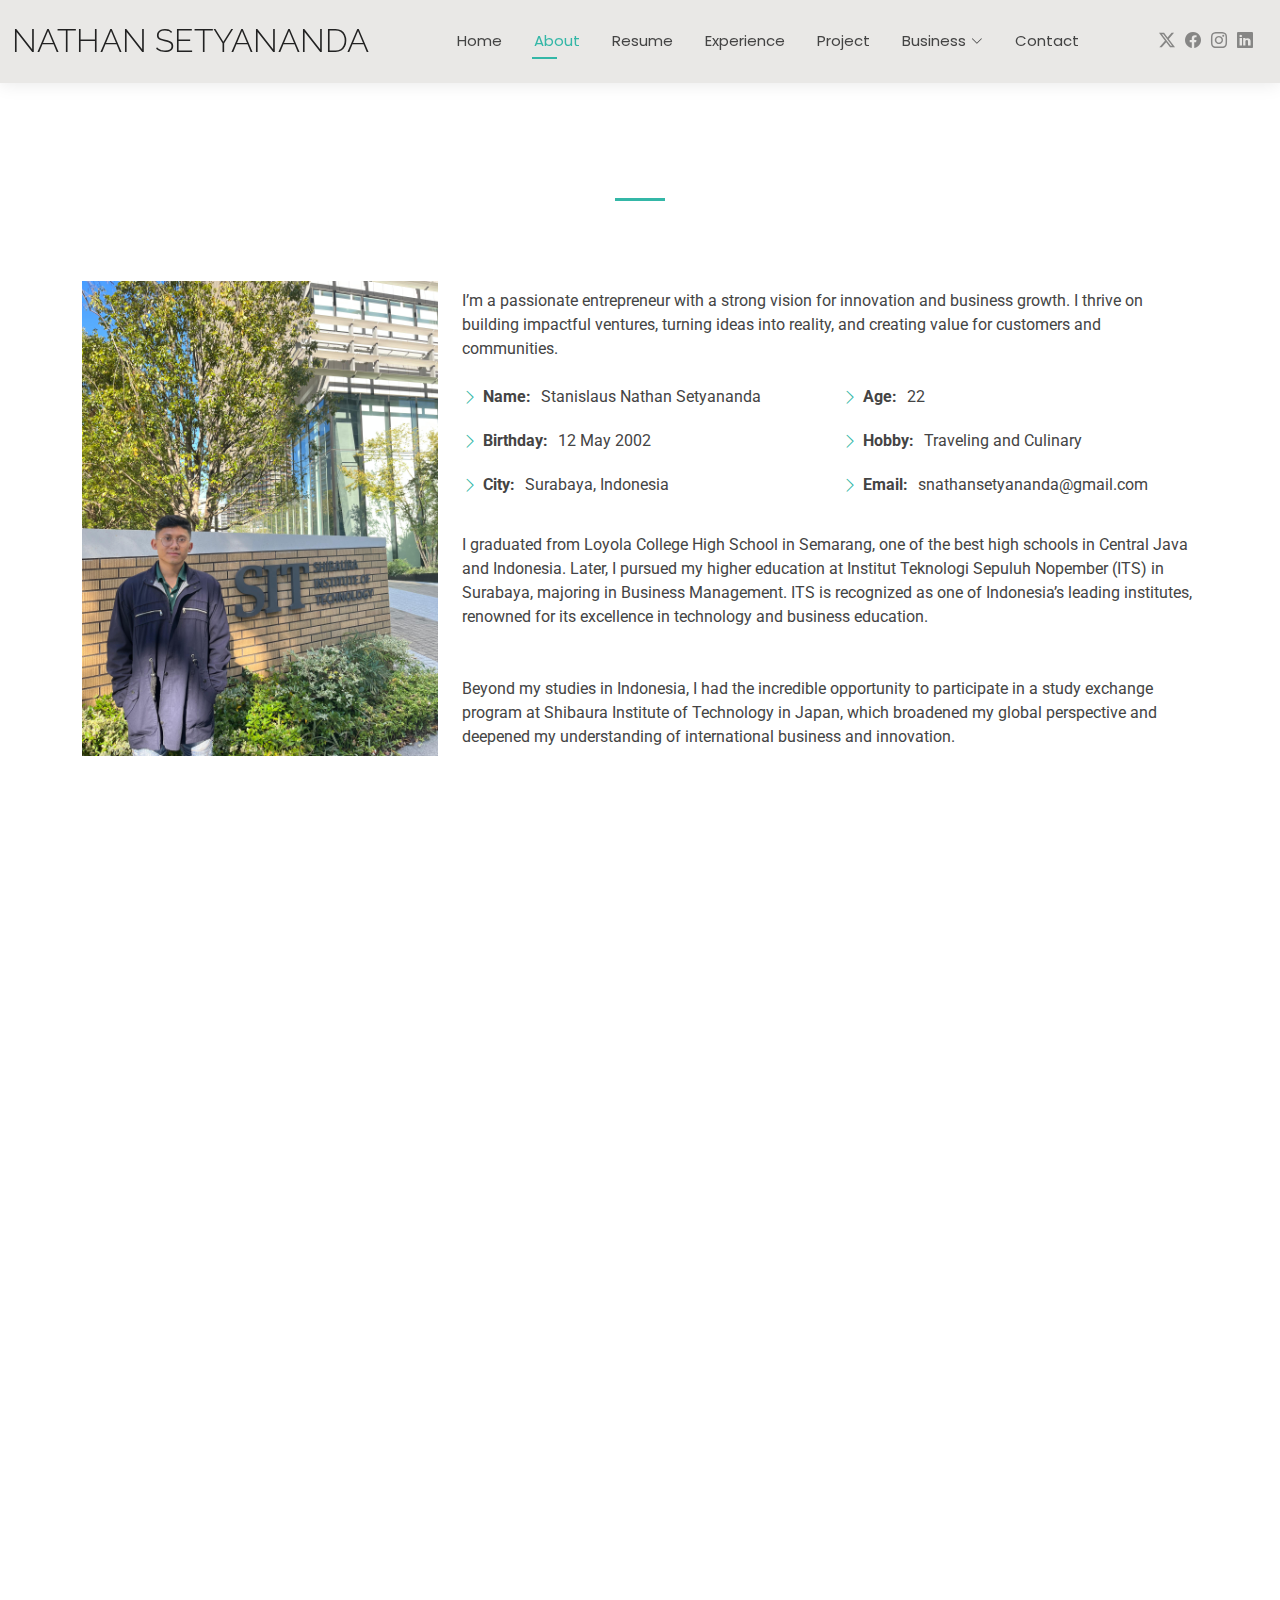
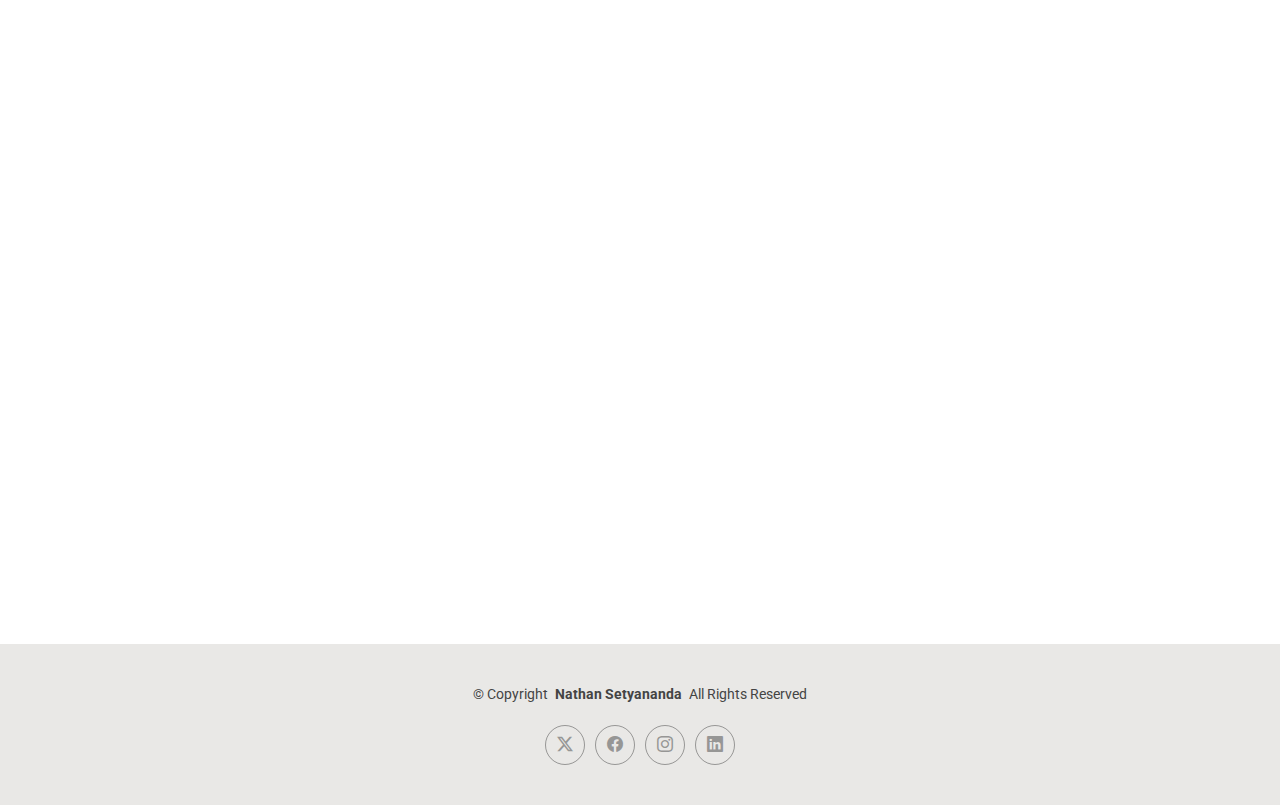
==== about.html @ 3e38e05e "File Jadi" ====
<!DOCTYPE html>
<html lang="en">

<head>
  <meta charset="utf-8">
  <meta content="width=device-width, initial-scale=1.0" name="viewport">
  <title>About Nathan Setyananda</title>
  <meta name="description" content="">
  <meta name="keywords" content="">

  <!-- Favicons -->
  <link href="assets/img/Logo Nathan.png" rel="icon">
  <link href="assets/img/Logo Nathan.png" rel="Logo Nathan">

  <!-- Fonts -->
  <link href="https://fonts.googleapis.com" rel="preconnect">
  <link href="https://fonts.gstatic.com" rel="preconnect" crossorigin>
  <link href="https://fonts.googleapis.com/css2?family=Roboto:ital,wght@0,100;0,300;0,400;0,500;0,700;0,900;1,100;1,300;1,400;1,500;1,700;1,900&family=Poppins:ital,wght@0,100;0,200;0,300;0,400;0,500;0,600;0,700;0,800;0,900;1,100;1,200;1,300;1,400;1,500;1,600;1,700;1,800;1,900&family=Raleway:ital,wght@0,100;0,200;0,300;0,400;0,500;0,600;0,700;0,800;0,900;1,100;1,200;1,300;1,400;1,500;1,600;1,700;1,800;1,900&display=swap" rel="stylesheet">

  <!-- Vendor CSS Files -->
  <link href="assets/vendor/bootstrap/css/bootstrap.min.css" rel="stylesheet">
  <link href="assets/vendor/bootstrap-icons/bootstrap-icons.css" rel="stylesheet">
  <link href="assets/vendor/aos/aos.css" rel="stylesheet">
  <link href="assets/vendor/swiper/swiper-bundle.min.css" rel="stylesheet">
  <link href="assets/vendor/glightbox/css/glightbox.min.css" rel="stylesheet">

  <!-- Main CSS File -->
  <link href="assets/css/main.css" rel="stylesheet">

  <!-- =======================================================
  * Template Name: Kelly
  * Template URL: https://bootstrapmade.com/kelly-free-bootstrap-cv-resume-html-template/
  * Updated: Aug 07 2024 with Bootstrap v5.3.3
  * Author: BootstrapMade.com
  * License: https://bootstrapmade.com/license/
  ======================================================== -->
</head>

<body class="about-page">

  <header id="header" class="header d-flex align-items-center light-background sticky-top">
    <div class="container-fluid position-relative d-flex align-items-center justify-content-between">

      <a href="index.html" class="logo d-flex align-items-center me-auto me-xl-0">
        <!-- Uncomment the line below if you also wish to use an image logo -->
        <!-- <img src="assets/img/logo.png" alt=""> -->
        <h1 class="sitename">Nathan Setyananda</h1>
      </a>

      <nav id="navmenu" class="navmenu">
        <ul>
          <li><a href="index.html">Home</a></li>
          <li><a href="about.html" class="active">About</a></li>
          <li><a href="resume.html">Resume</a></li>
          <li><a href="experience.html">Experience</a></li>
          <li><a href="project.html">Project</a></li>
          <li class="dropdown"><a href="#"><span>Business</span> <i class="bi bi-chevron-down toggle-dropdown"></i></a>
            <ul>
              <li class="dropdown"><a href="#"><span>SNS Fragrance</span> <i class="bi bi-chevron-down toggle-dropdown"></i></a>
                <ul>
                  <li><a href="https://www.instagram.com/snsfragrance.id?igsh=aHIxMmJhYmhkZzl1">Instagram</a></li>
                  <li><a href="http://shopee.co.id/snsfragrance">Shopee</a></li>
                  <li><a href="https://www.tiktok.com/@sns.fragrance?_t=ZS-8tdq0FM94yt&_r=1">TikTok</a></li>
                  <li><a href="#">Website</a></li>
                </ul>
              </li>
              <li class="dropdown"><a href="#"><span>Calmara</span> <i class="bi bi-chevron-down toggle-dropdown"></i></a>
                <ul>
                  <li><a href="#">Shopee</a></li>
                </ul>
              </li>
            </ul>
          </li>
          <li><a href="contact.html">Contact</a></li>
        </ul>
        <i class="mobile-nav-toggle d-xl-none bi bi-list"></i>
      </nav>

      <div class="header-social-links">
        <a href="#" class="twitter"><i class="bi bi-twitter-x"></i></a>
        <a href="#" class="facebook"><i class="bi bi-facebook"></i></a>
        <a href="https://www.instagram.com/nathansetyananda?igsh=eW9tZTkyempscGt3&utm_source=qr" class="instagram"><i class="bi bi-instagram"></i></a>
        <a href="#" class="linkedin"><i class="bi bi-linkedin"></i></a>
      </div>

    </div>
  </header>

  <main class="main">

    <!-- About Section -->
    <section id="about" class="about section">

      <!-- Section Title -->
      <div class="container section-title" data-aos="fade-up">
        <h2>About</h2>
        
      </div><!-- End Section Title -->

      <div class="container" data-aos="fade-up" data-aos-delay="100">

        <div class="row gy-5 justify-content-center">
          <div class="col-lg-4">
            <img src="assets/img/Foto-Nathan2.jpg" class="img-fluid" alt="">
          </div>
          <div class="col-lg-8 content">
            <p class="py-2">
              I’m a passionate entrepreneur with a strong vision for innovation and business growth. I thrive on building impactful ventures, turning ideas into reality, and creating value for customers and communities.
            </p>
            <div class="row">
              <div class="col-lg-6">
                <ul>
                  <li><i class="bi bi-chevron-right"></i> <strong>Name:</strong> <span>Stanislaus Nathan Setyananda</span></li>
                  <li><i class="bi bi-chevron-right"></i> <strong>Birthday:</strong> <span>12 May 2002</span></li>
                  <li><i class="bi bi-chevron-right"></i> <strong>City:</strong> <span>Surabaya, Indonesia</span></li>
                </ul>
              </div>
              <div class="col-lg-6">
                <ul>
                  <li><i class="bi bi-chevron-right"></i> <strong>Age:</strong> <span>22</span></li>
                  <li><i class="bi bi-chevron-right"></i> <strong>Hobby:</strong> <span>Traveling and Culinary</span></li>
                  <li><i class="bi bi-chevron-right"></i> <strong>Email:</strong> <span>snathansetyananda@gmail.com</span></li>
                </ul>
              </div>
            </div>
            <p class="py-3">
              I graduated from Loyola College High School in Semarang, one of the best high schools in Central Java and Indonesia. Later, I pursued my higher education at Institut Teknologi Sepuluh Nopember (ITS) in Surabaya, majoring in Business Management. ITS is recognized as one of Indonesia’s leading institutes, renowned for its excellence in technology and business education.
            </p>
            <p class="py-3">
              Beyond my studies in Indonesia, I had the incredible opportunity to participate in a study exchange program at Shibaura Institute of Technology in Japan, which broadened my global perspective and deepened my understanding of international business and innovation.
            </p>
          </div>
        </div>

      </div>

    </section><!-- /About Section -->

    <!-- Skills Section -->
    <section id="skills" class="skills section">

      <!-- Section Title -->
      <div class="container section-title" data-aos="fade-up">
        <h2>Skills</h2>
        
      </div><!-- End Section Title -->

      <div class="container" data-aos="fade-up" data-aos-delay="100">

        <div class="row skills-content skills-animation">

          <div class="col-lg-6">

            <div class="progress">
              <span class="skill"><span>HTML</span> <i class="val">100%</i></span>
              <div class="progress-bar-wrap">
                <div class="progress-bar" role="progressbar" aria-valuenow="100" aria-valuemin="0" aria-valuemax="100"></div>
              </div>
            </div><!-- End Skills Item -->

            <div class="progress">
              <span class="skill"><span>CSS</span> <i class="val">90%</i></span>
              <div class="progress-bar-wrap">
                <div class="progress-bar" role="progressbar" aria-valuenow="90" aria-valuemin="0" aria-valuemax="100"></div>
              </div>
            </div><!-- End Skills Item -->

            <div class="progress">
              <span class="skill"><span>JavaScript</span> <i class="val">75%</i></span>
              <div class="progress-bar-wrap">
                <div class="progress-bar" role="progressbar" aria-valuenow="75" aria-valuemin="0" aria-valuemax="100"></div>
              </div>
            </div><!-- End Skills Item -->

          </div>

          <div class="col-lg-6">

            <div class="progress">
              <span class="skill"><span>PHP</span> <i class="val">80%</i></span>
              <div class="progress-bar-wrap">
                <div class="progress-bar" role="progressbar" aria-valuenow="80" aria-valuemin="0" aria-valuemax="100"></div>
              </div>
            </div><!-- End Skills Item -->

            <div class="progress">
              <span class="skill"><span>WordPress/CMS</span> <i class="val">90%</i></span>
              <div class="progress-bar-wrap">
                <div class="progress-bar" role="progressbar" aria-valuenow="90" aria-valuemin="0" aria-valuemax="100"></div>
              </div>
            </div><!-- End Skills Item -->

            <div class="progress">
              <span class="skill"><span>Photoshop</span> <i class="val">55%</i></span>
              <div class="progress-bar-wrap">
                <div class="progress-bar" role="progressbar" aria-valuenow="55" aria-valuemin="0" aria-valuemax="100"></div>
              </div>
            </div><!-- End Skills Item -->

          </div>

        </div>

      </div>

    </section><!-- /Skills Section -->

    <!-- Stats Section -->
    <section id="stats" class="stats section">

      <!-- Section Title -->
      <div class="container section-title" data-aos="fade-up">
        <h2>Facts</h2>
        
      </div><!-- End Section Title -->

      <div class="container" data-aos="fade-up" data-aos-delay="100">

        <div class="row gy-4">

          <div class="col-lg-3 col-md-6">
            <div class="stats-item text-center w-100 h-100">
              <span data-purecounter-start="0" data-purecounter-end="232" data-purecounter-duration="1" class="purecounter"></span>
              <p>Clients</p>
            </div>
          </div><!-- End Stats Item -->

          <div class="col-lg-3 col-md-6">
            <div class="stats-item text-center w-100 h-100">
              <span data-purecounter-start="0" data-purecounter-end="521" data-purecounter-duration="1" class="purecounter"></span>
              <p>Projects</p>
            </div>
          </div><!-- End Stats Item -->

          <div class="col-lg-3 col-md-6">
            <div class="stats-item text-center w-100 h-100">
              <span data-purecounter-start="0" data-purecounter-end="1453" data-purecounter-duration="1" class="purecounter"></span>
              <p>Hours Of Support</p>
            </div>
          </div><!-- End Stats Item -->

          <div class="col-lg-3 col-md-6">
            <div class="stats-item text-center w-100 h-100">
              <span data-purecounter-start="0" data-purecounter-end="32" data-purecounter-duration="1" class="purecounter"></span>
              <p>Workers</p>
            </div>
          </div><!-- End Stats Item -->

        </div>

      </div>

    </section><!-- /Stats Section -->

    <!-- Testimonials Section -->
    <section id="testimonials" class="testimonials section">

      <!-- Section Title -->
      <div class="container section-title" data-aos="fade-up">
        <h2>Testimonials</h2>
        
      </div><!-- End Section Title -->

      <div class="container" data-aos="fade-up" data-aos-delay="100">

        <div class="swiper init-swiper">
          <script type="application/json" class="swiper-config">
            {
              "loop": true,
              "speed": 600,
              "autoplay": {
                "delay": 5000
              },
              "slidesPerView": "auto",
              "pagination": {
                "el": ".swiper-pagination",
                "type": "bullets",
                "clickable": true
              }
            }
          </script>
          <div class="swiper-wrapper">

            <div class="swiper-slide">
              <div class="testimonial-item">
                <img src="assets/img/testimonials/testimonials-1.jpg" class="testimonial-img" alt="">
                <h3>Saul Goodman</h3>
                <h4>Ceo &amp; Founder</h4>
                <div class="stars">
                  <i class="bi bi-star-fill"></i><i class="bi bi-star-fill"></i><i class="bi bi-star-fill"></i><i class="bi bi-star-fill"></i><i class="bi bi-star-fill"></i>
                </div>
                <p>
                  <i class="bi bi-quote quote-icon-left"></i>
                  <span>Proin iaculis purus consequat sem cure digni ssim donec porttitora entum suscipit rhoncus. Accusantium quam, ultricies eget id, aliquam eget nibh et. Maecen aliquam, risus at semper.</span>
                  <i class="bi bi-quote quote-icon-right"></i>
                </p>
              </div>
            </div><!-- End testimonial item -->

            <div class="swiper-slide">
              <div class="testimonial-item">
                <img src="assets/img/testimonials/testimonials-2.jpg" class="testimonial-img" alt="">
                <h3>Sara Wilsson</h3>
                <h4>Designer</h4>
                <div class="stars">
                  <i class="bi bi-star-fill"></i><i class="bi bi-star-fill"></i><i class="bi bi-star-fill"></i><i class="bi bi-star-fill"></i><i class="bi bi-star-fill"></i>
                </div>
                <p>
                  <i class="bi bi-quote quote-icon-left"></i>
                  <span>Export tempor illum tamen malis malis eram quae irure esse labore quem cillum quid cillum eram malis quorum velit fore eram velit sunt aliqua noster fugiat irure amet legam anim culpa.</span>
                  <i class="bi bi-quote quote-icon-right"></i>
                </p>
              </div>
            </div><!-- End testimonial item -->

            <div class="swiper-slide">
              <div class="testimonial-item">
                <img src="assets/img/testimonials/testimonials-3.jpg" class="testimonial-img" alt="">
                <h3>Jena Karlis</h3>
                <h4>Store Owner</h4>
                <div class="stars">
                  <i class="bi bi-star-fill"></i><i class="bi bi-star-fill"></i><i class="bi bi-star-fill"></i><i class="bi bi-star-fill"></i><i class="bi bi-star-fill"></i>
                </div>
                <p>
                  <i class="bi bi-quote quote-icon-left"></i>
                  <span>Enim nisi quem export duis labore cillum quae magna enim sint quorum nulla quem veniam duis minim tempor labore quem eram duis noster aute amet eram fore quis sint minim.</span>
                  <i class="bi bi-quote quote-icon-right"></i>
                </p>
              </div>
            </div><!-- End testimonial item -->

            <div class="swiper-slide">
              <div class="testimonial-item">
                <img src="assets/img/testimonials/testimonials-4.jpg" class="testimonial-img" alt="">
                <h3>Matt Brandon</h3>
                <h4>Freelancer</h4>
                <div class="stars">
                  <i class="bi bi-star-fill"></i><i class="bi bi-star-fill"></i><i class="bi bi-star-fill"></i><i class="bi bi-star-fill"></i><i class="bi bi-star-fill"></i>
                </div>
                <p>
                  <i class="bi bi-quote quote-icon-left"></i>
                  <span>Fugiat enim eram quae cillum dolore dolor amet nulla culpa multos export minim fugiat minim velit minim dolor enim duis veniam ipsum anim magna sunt elit fore quem dolore labore illum veniam.</span>
                  <i class="bi bi-quote quote-icon-right"></i>
                </p>
              </div>
            </div><!-- End testimonial item -->

            <div class="swiper-slide">
              <div class="testimonial-item">
                <img src="assets/img/testimonials/testimonials-5.jpg" class="testimonial-img" alt="">
                <h3>John Larson</h3>
                <h4>Entrepreneur</h4>
                <div class="stars">
                  <i class="bi bi-star-fill"></i><i class="bi bi-star-fill"></i><i class="bi bi-star-fill"></i><i class="bi bi-star-fill"></i><i class="bi bi-star-fill"></i>
                </div>
                <p>
                  <i class="bi bi-quote quote-icon-left"></i>
                  <span>Quis quorum aliqua sint quem legam fore sunt eram irure aliqua veniam tempor noster veniam enim culpa labore duis sunt culpa nulla illum cillum fugiat legam esse veniam culpa fore nisi cillum quid.</span>
                  <i class="bi bi-quote quote-icon-right"></i>
                </p>
              </div>
            </div><!-- End testimonial item -->

          </div>
          <div class="swiper-pagination"></div>
        </div>

      </div>

    </section><!-- /Testimonials Section -->

  </main>

  <footer id="footer" class="footer light-background">

    <div class="container">
      <div class="copyright text-center ">
        <p>© <span>Copyright</span> <strong class="px-1 sitename">Nathan Setyananda</strong> <span>All Rights Reserved<br></span></p>
      </div>
      <div class="social-links d-flex justify-content-center">
        <a href=""><i class="bi bi-twitter-x"></i></a>
        <a href=""><i class="bi bi-facebook"></i></a>
        <a href=""><i class="bi bi-instagram"></i></a>
        <a href=""><i class="bi bi-linkedin"></i></a>
      </div>
    </div>

  </footer>

  <!-- Scroll Top -->
  <a href="#" id="scroll-top" class="scroll-top d-flex align-items-center justify-content-center"><i class="bi bi-arrow-up-short"></i></a>

  <!-- Preloader -->
  <div id="preloader"></div>

  <!-- Vendor JS Files -->
  <script src="assets/vendor/bootstrap/js/bootstrap.bundle.min.js"></script>
  <script src="assets/vendor/php-email-form/validate.js"></script>
  <script src="assets/vendor/aos/aos.js"></script>
  <script src="assets/vendor/waypoints/noframework.waypoints.js"></script>
  <script src="assets/vendor/purecounter/purecounter_vanilla.js"></script>
  <script src="assets/vendor/swiper/swiper-bundle.min.js"></script>
  <script src="assets/vendor/glightbox/js/glightbox.min.js"></script>
  <script src="assets/vendor/imagesloaded/imagesloaded.pkgd.min.js"></script>
  <script src="assets/vendor/isotope-layout/isotope.pkgd.min.js"></script>

  <!-- Main JS File -->
  <script src="assets/js/main.js"></script>

</body>

</html>
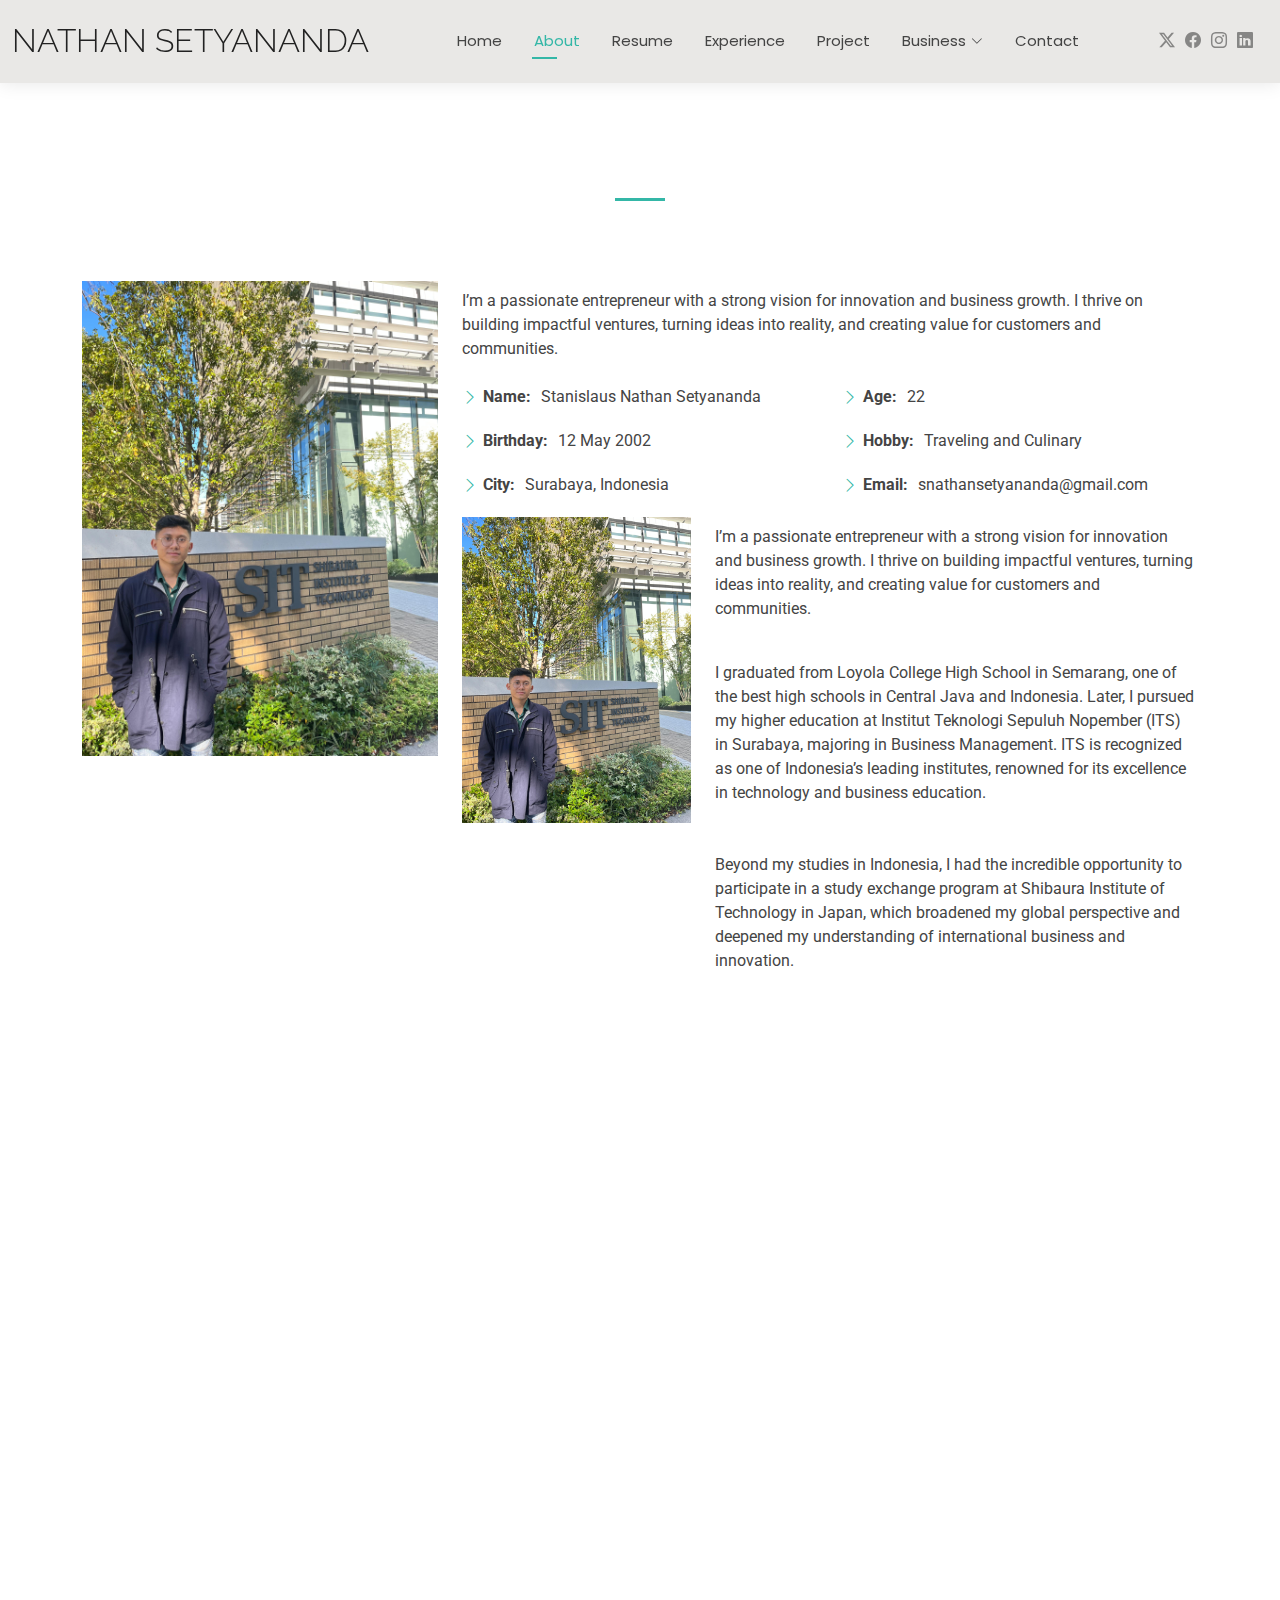
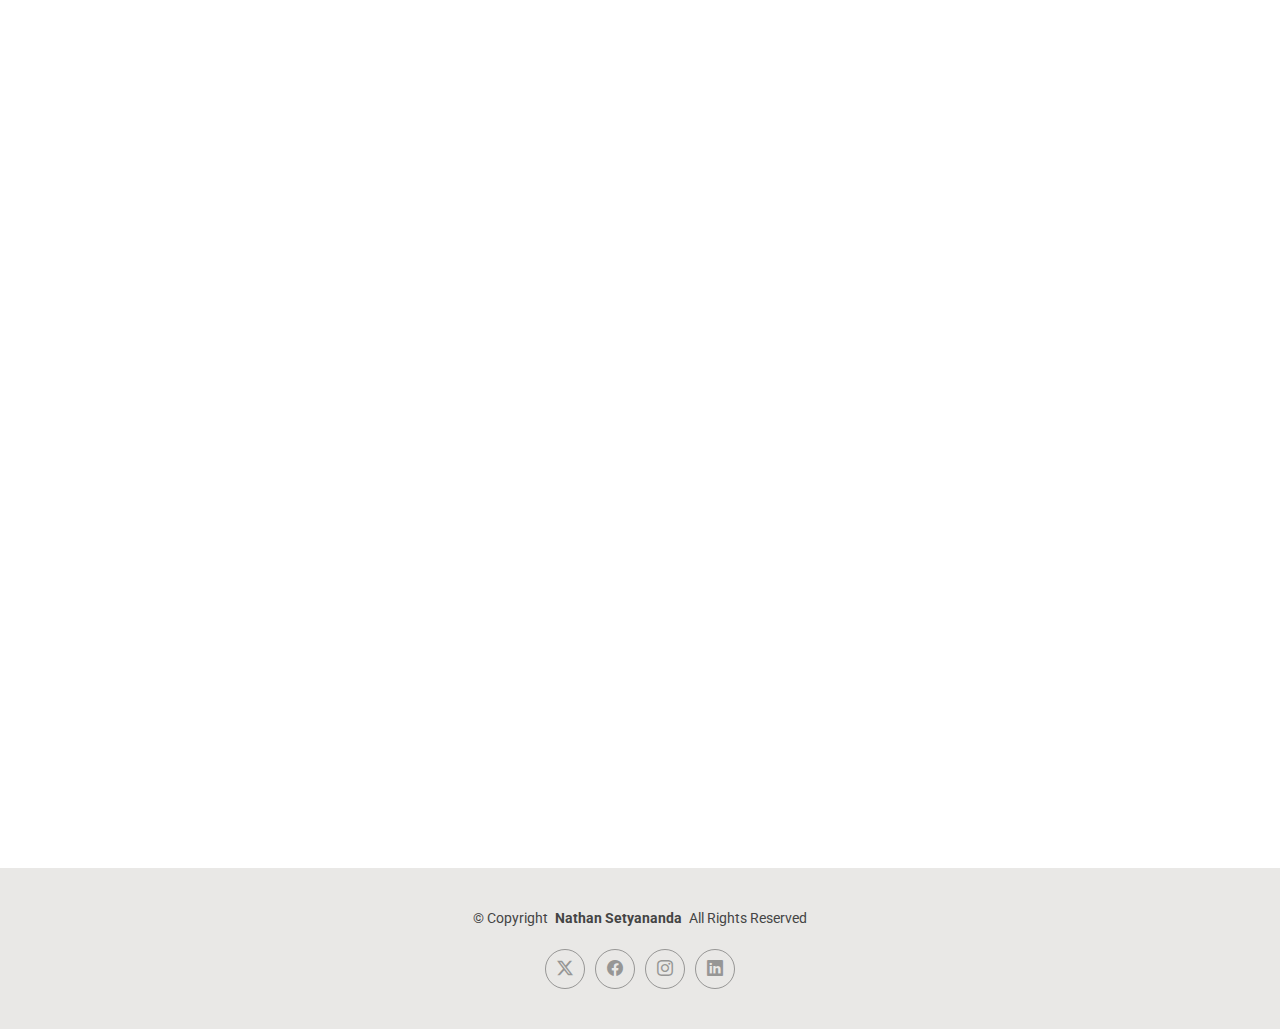
==== commit 27118b58: "Update about.html" ====
--- a/about.html
+++ b/about.html
@@ -107,7 +107,7 @@
             <p class="py-2">
               I’m a passionate entrepreneur with a strong vision for innovation and business growth. I thrive on building impactful ventures, turning ideas into reality, and creating value for customers and communities.
             </p>
-            <div class="row">
+          <div class="row">
               <div class="col-lg-6">
                 <ul>
                   <li><i class="bi bi-chevron-right"></i> <strong>Name:</strong> <span>Stanislaus Nathan Setyananda</span></li>
@@ -122,6 +122,14 @@
                   <li><i class="bi bi-chevron-right"></i> <strong>Email:</strong> <span>snathansetyananda@gmail.com</span></li>
                 </ul>
               </div>
+            <div class="col-lg-4">
+            <img src="assets/img/Foto-Nathan2.jpg" class="img-fluid" alt="">
+          </div>
+          <div class="col-lg-8 content">
+            <p class="py-2">
+              I’m a passionate entrepreneur with a strong vision for innovation and business growth. I thrive on building impactful ventures, turning ideas into reality, and creating value for customers and communities.
+            </p>
+          <div class="row">
             </div>
             <p class="py-3">
               I graduated from Loyola College High School in Semarang, one of the best high schools in Central Java and Indonesia. Later, I pursued my higher education at Institut Teknologi Sepuluh Nopember (ITS) in Surabaya, majoring in Business Management. ITS is recognized as one of Indonesia’s leading institutes, renowned for its excellence in technology and business education.
@@ -409,4 +417,4 @@
 
 </body>
 
-</html>+</html>
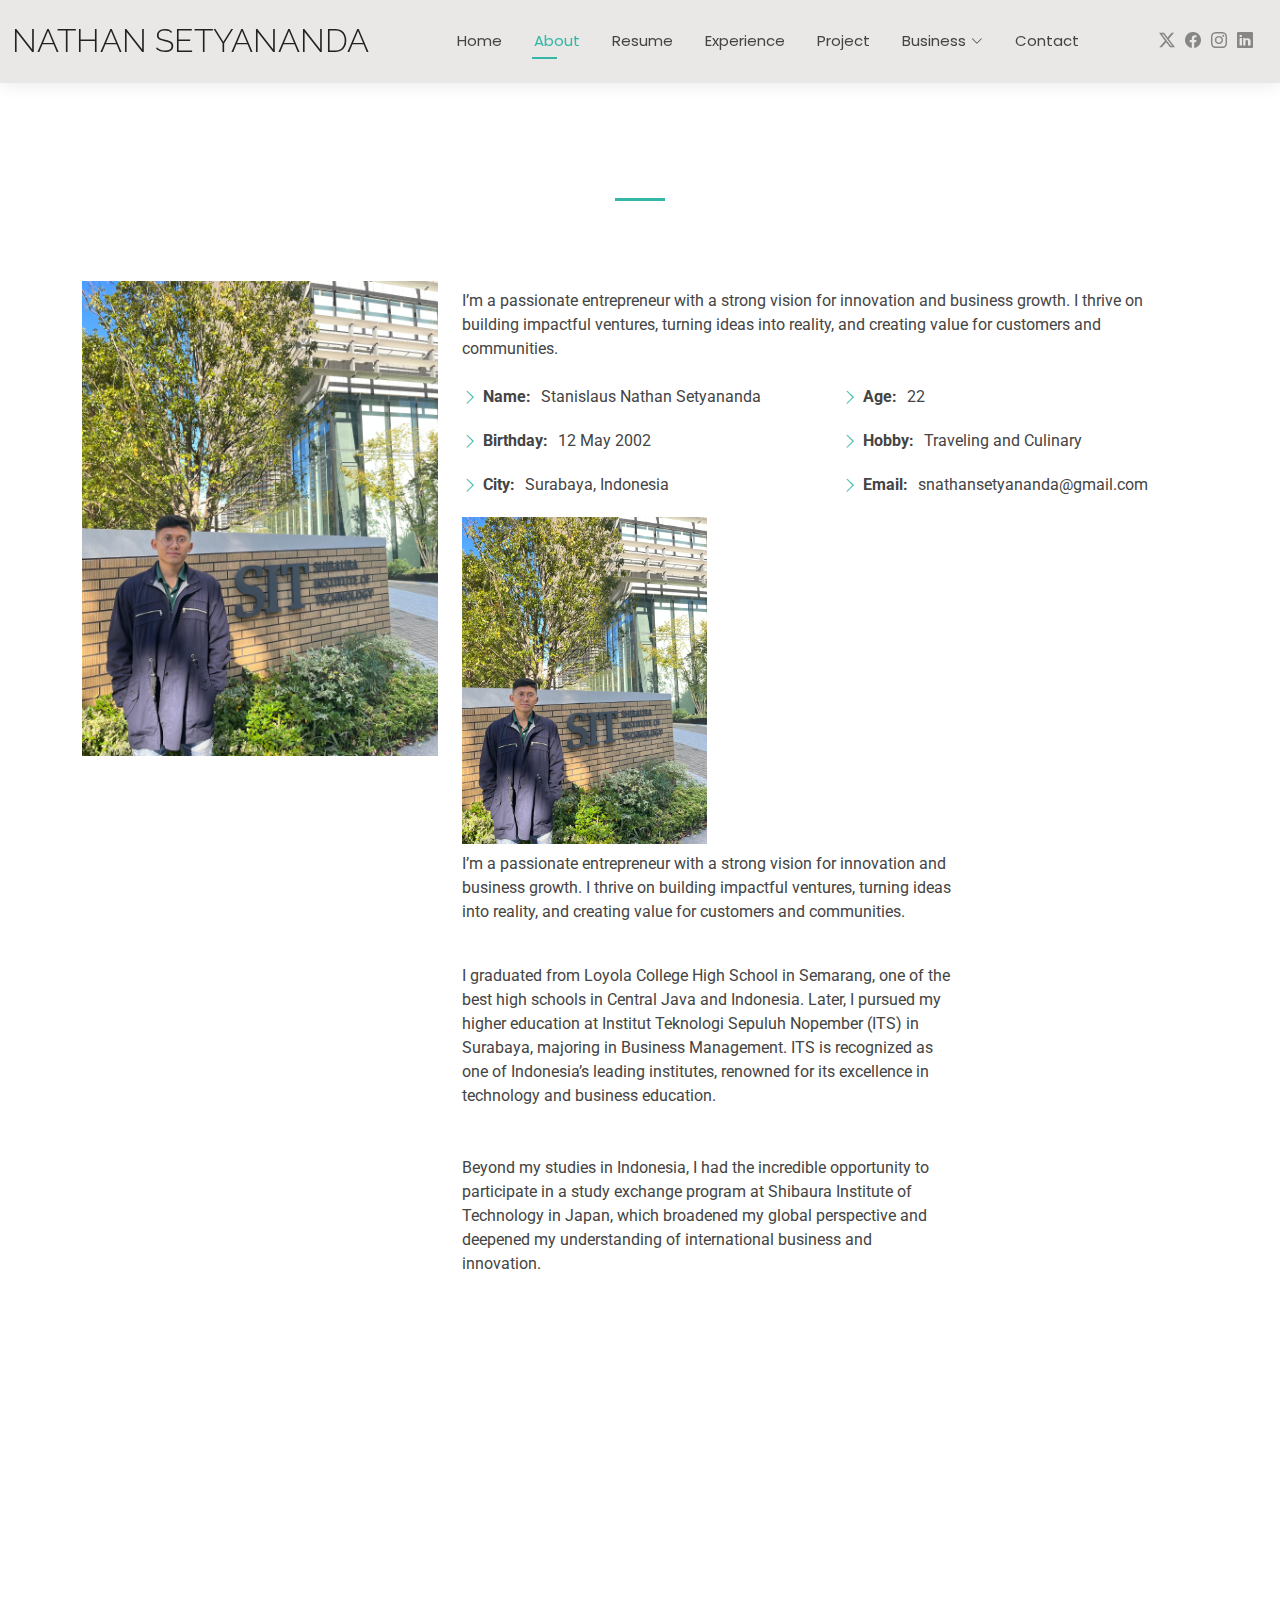
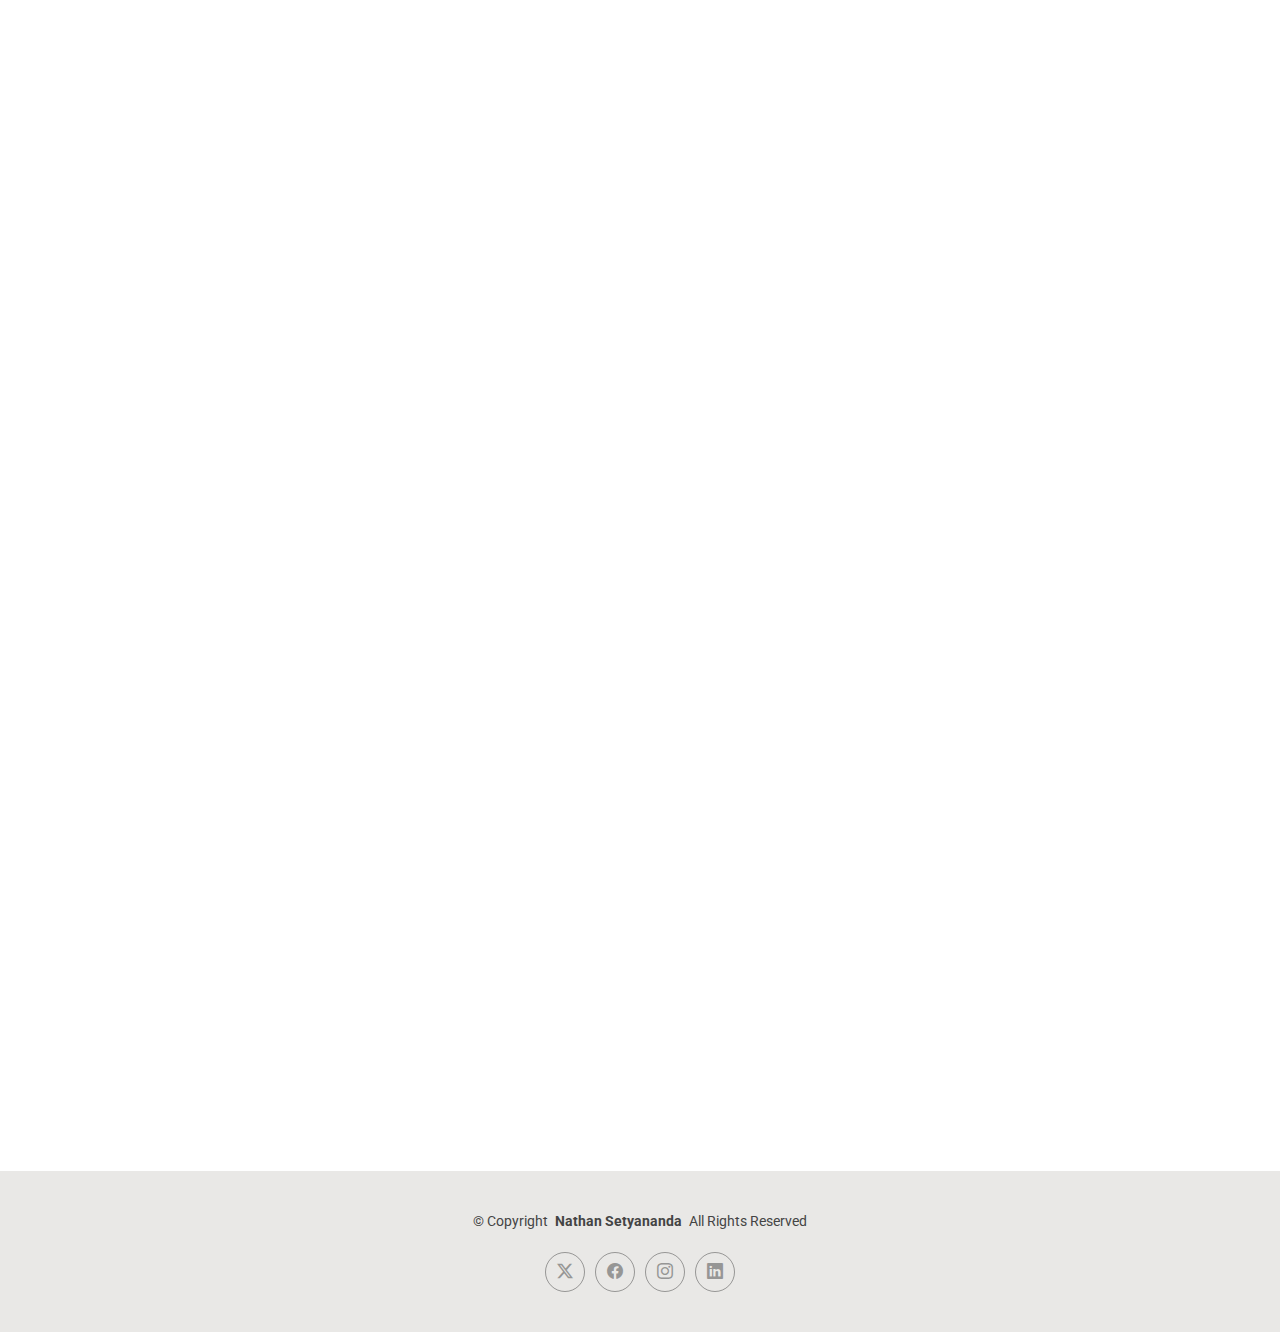
==== commit acfda2ff: "Update about.html" ====
--- a/about.html
+++ b/about.html
@@ -122,6 +122,7 @@
                   <li><i class="bi bi-chevron-right"></i> <strong>Email:</strong> <span>snathansetyananda@gmail.com</span></li>
                 </ul>
               </div>
+            </div>
             <div class="col-lg-4">
             <img src="assets/img/Foto-Nathan2.jpg" class="img-fluid" alt="">
           </div>
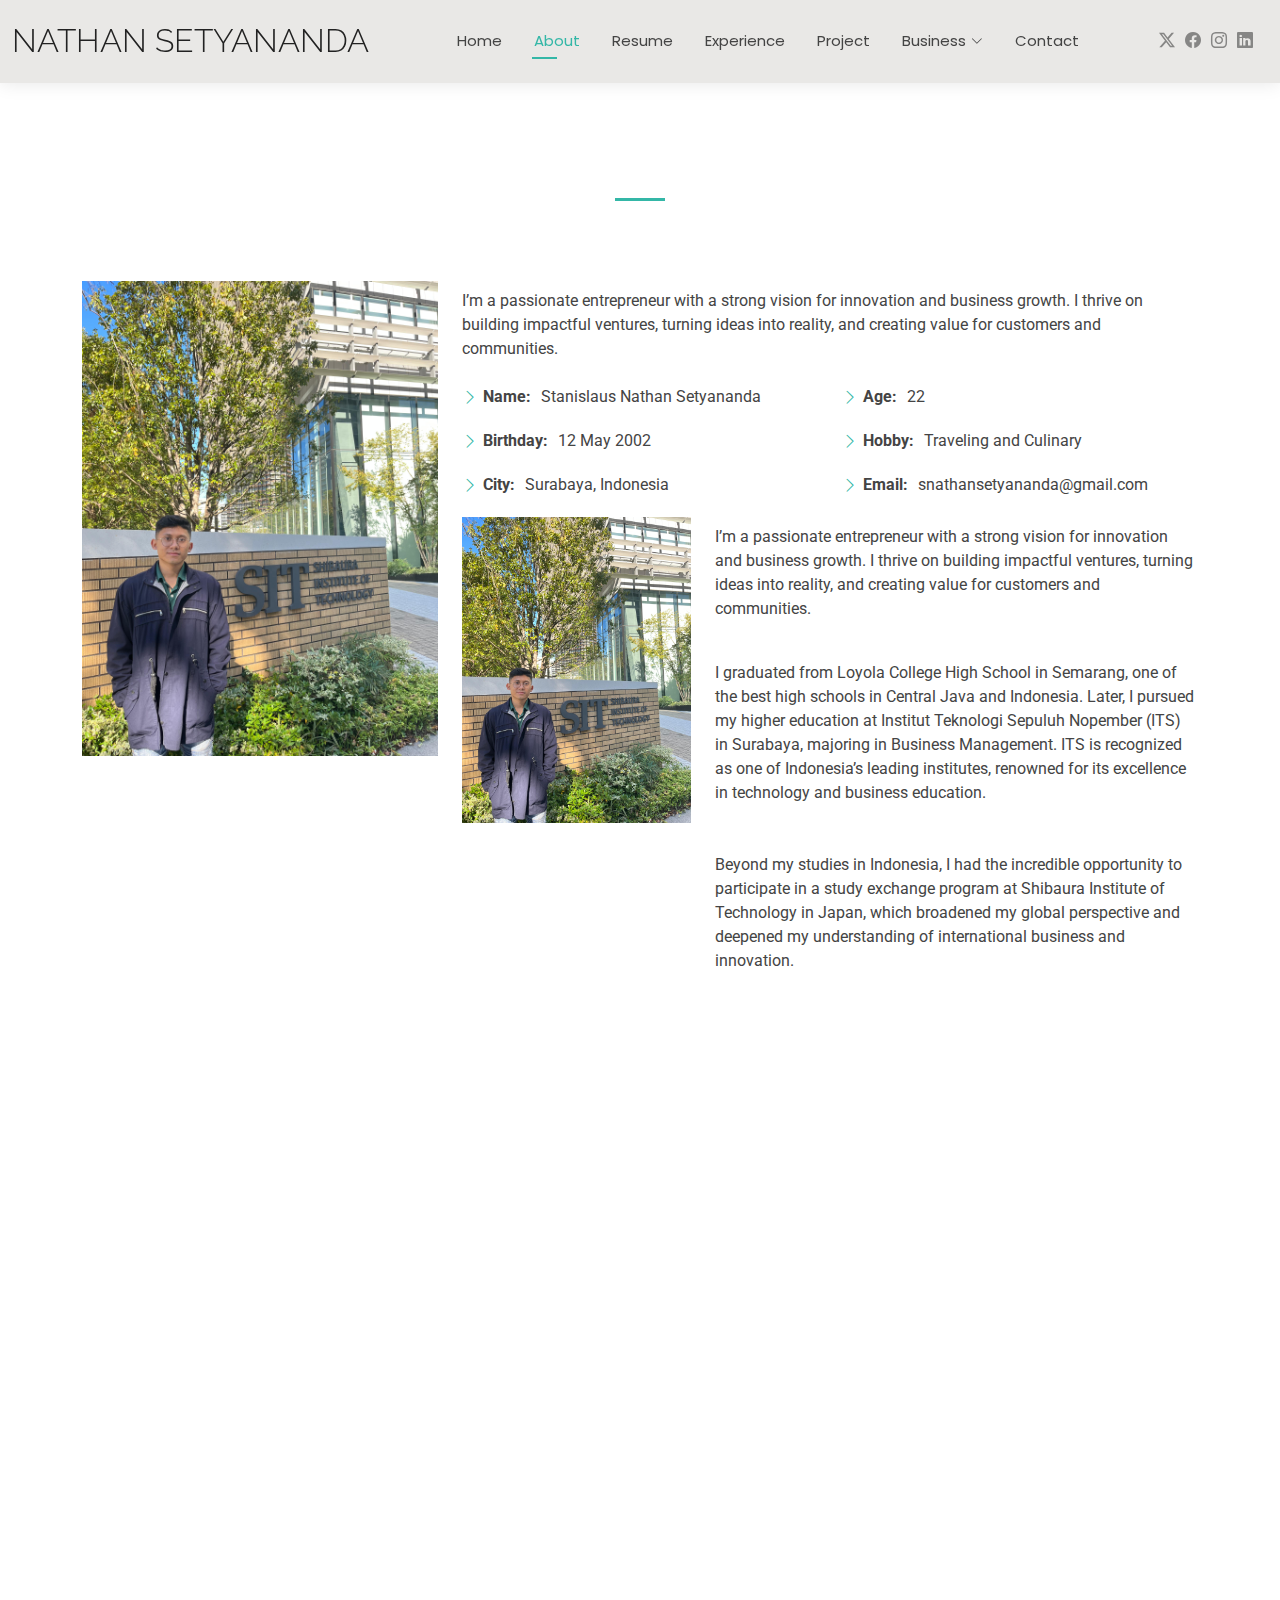
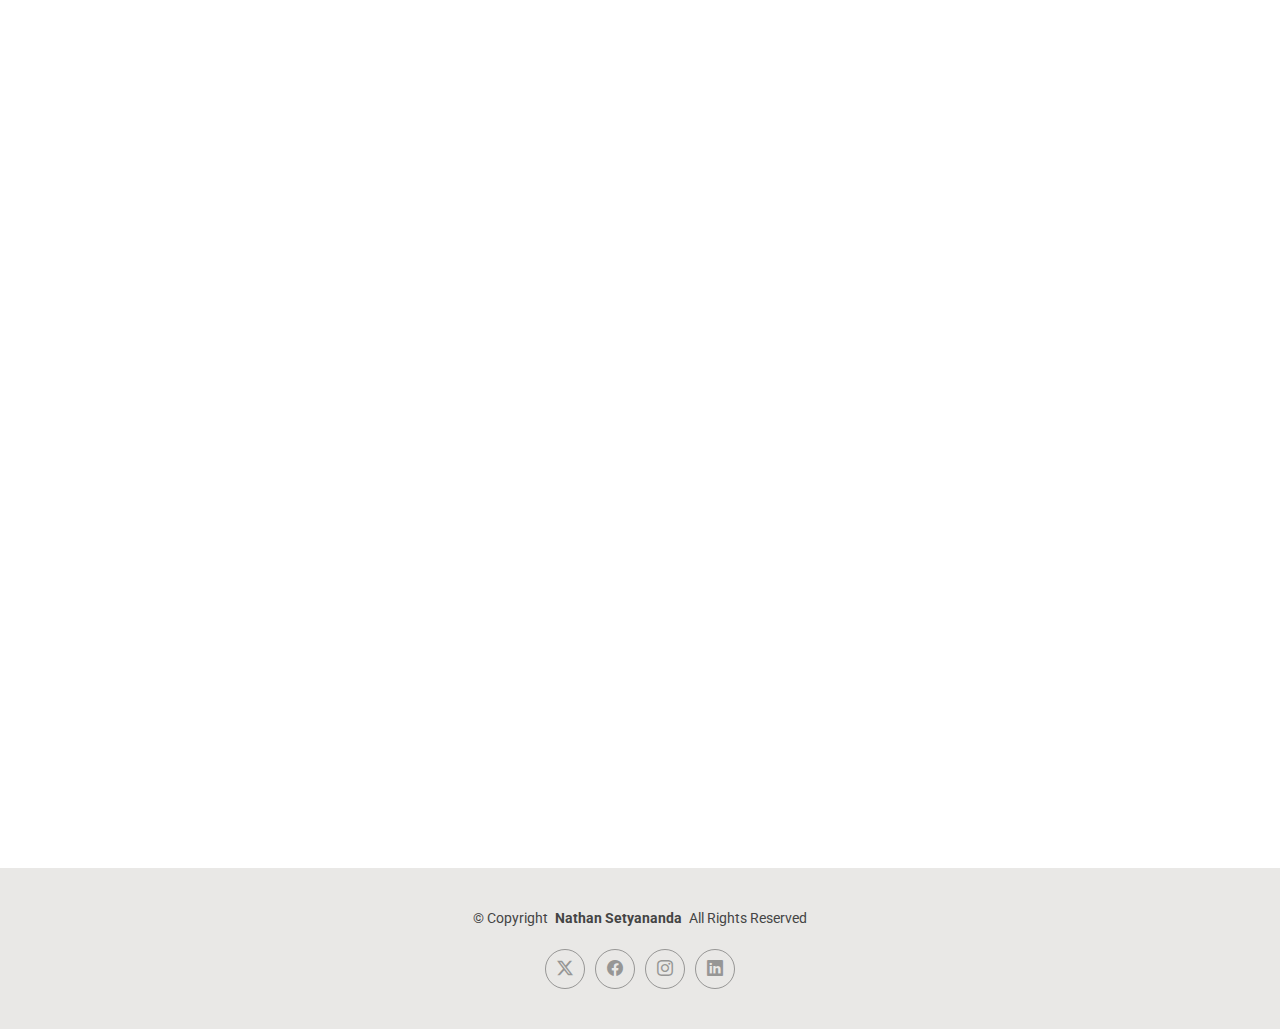
==== commit 9e520632: "Update about.html" ====
--- a/about.html
+++ b/about.html
@@ -123,6 +123,7 @@
                 </ul>
               </div>
             </div>
+          <div class="row gy-5 justify-content-center">
             <div class="col-lg-4">
             <img src="assets/img/Foto-Nathan2.jpg" class="img-fluid" alt="">
           </div>
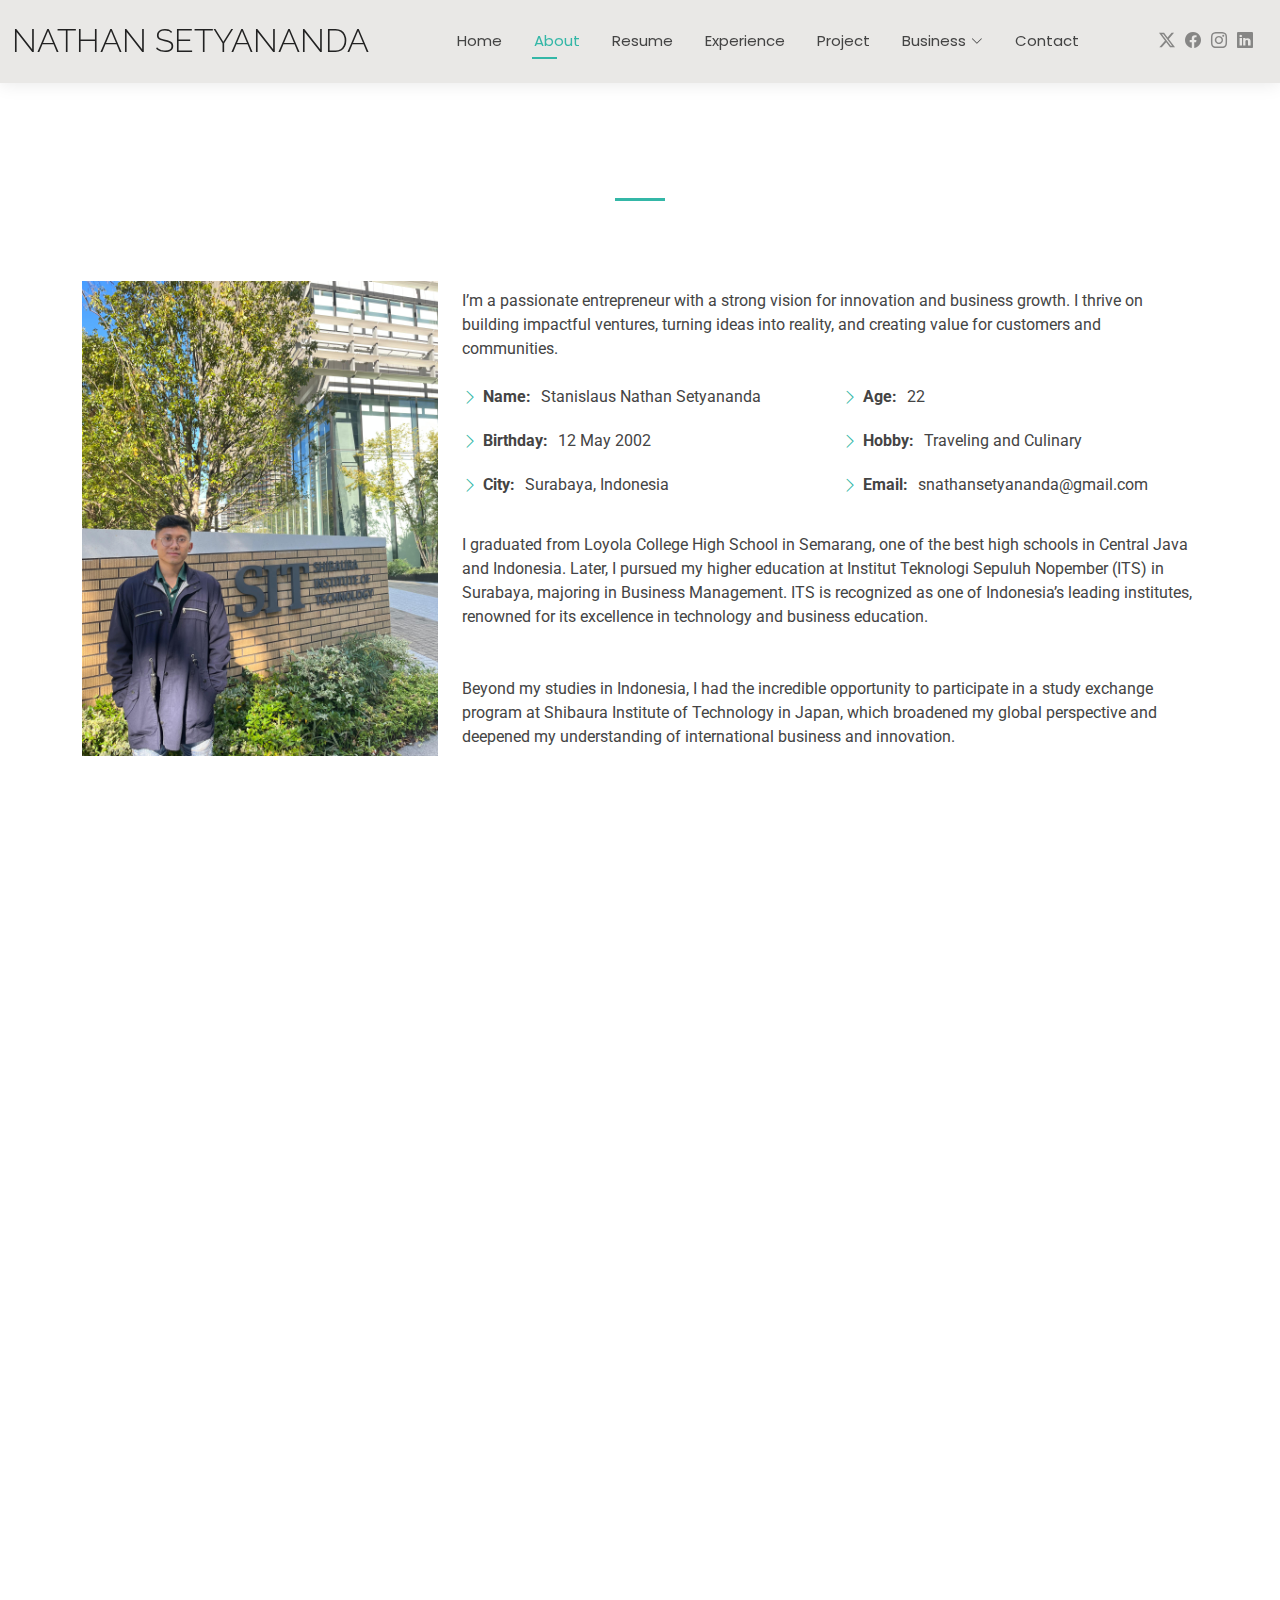
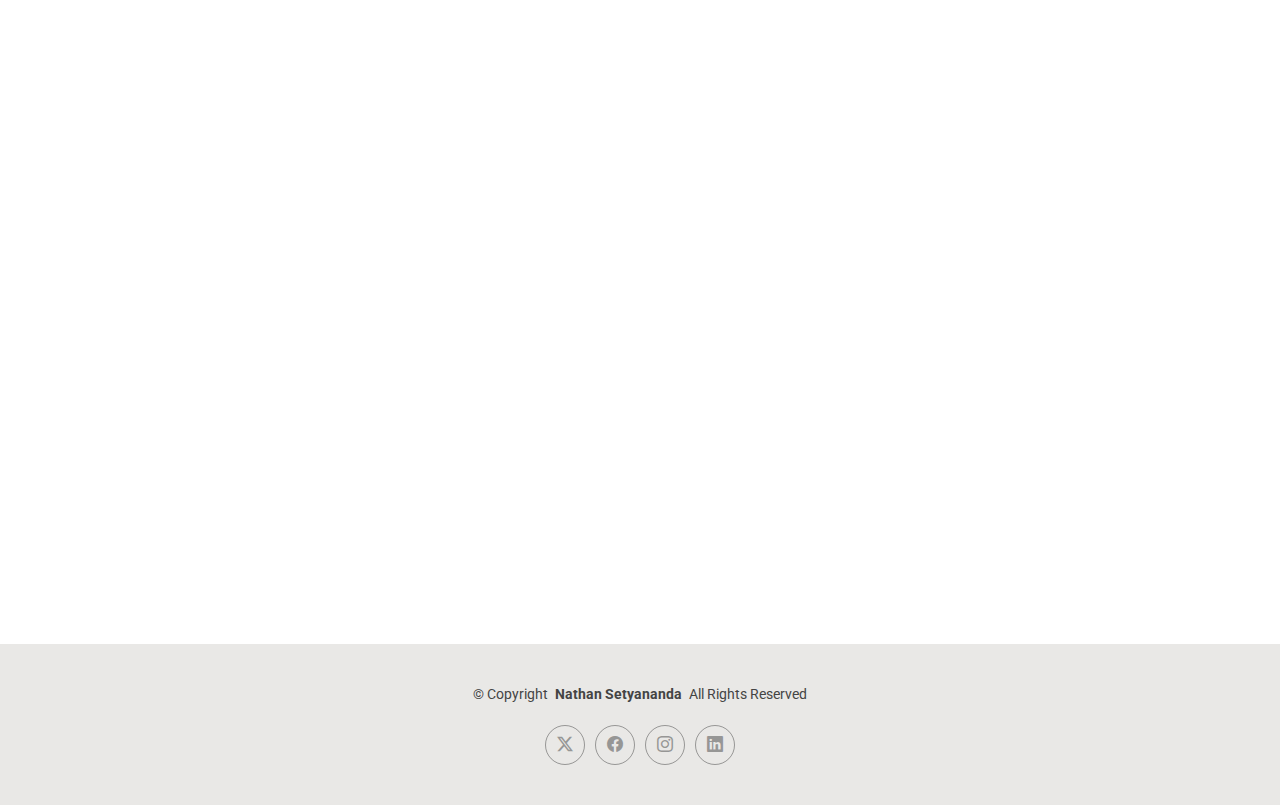
==== commit 6274aac3: "Update about.html" ====
--- a/about.html
+++ b/about.html
@@ -123,16 +123,6 @@
                 </ul>
               </div>
             </div>
-          <div class="row gy-5 justify-content-center">
-            <div class="col-lg-4">
-            <img src="assets/img/Foto-Nathan2.jpg" class="img-fluid" alt="">
-          </div>
-          <div class="col-lg-8 content">
-            <p class="py-2">
-              I’m a passionate entrepreneur with a strong vision for innovation and business growth. I thrive on building impactful ventures, turning ideas into reality, and creating value for customers and communities.
-            </p>
-          <div class="row">
-            </div>
             <p class="py-3">
               I graduated from Loyola College High School in Semarang, one of the best high schools in Central Java and Indonesia. Later, I pursued my higher education at Institut Teknologi Sepuluh Nopember (ITS) in Surabaya, majoring in Business Management. ITS is recognized as one of Indonesia’s leading institutes, renowned for its excellence in technology and business education.
             </p>
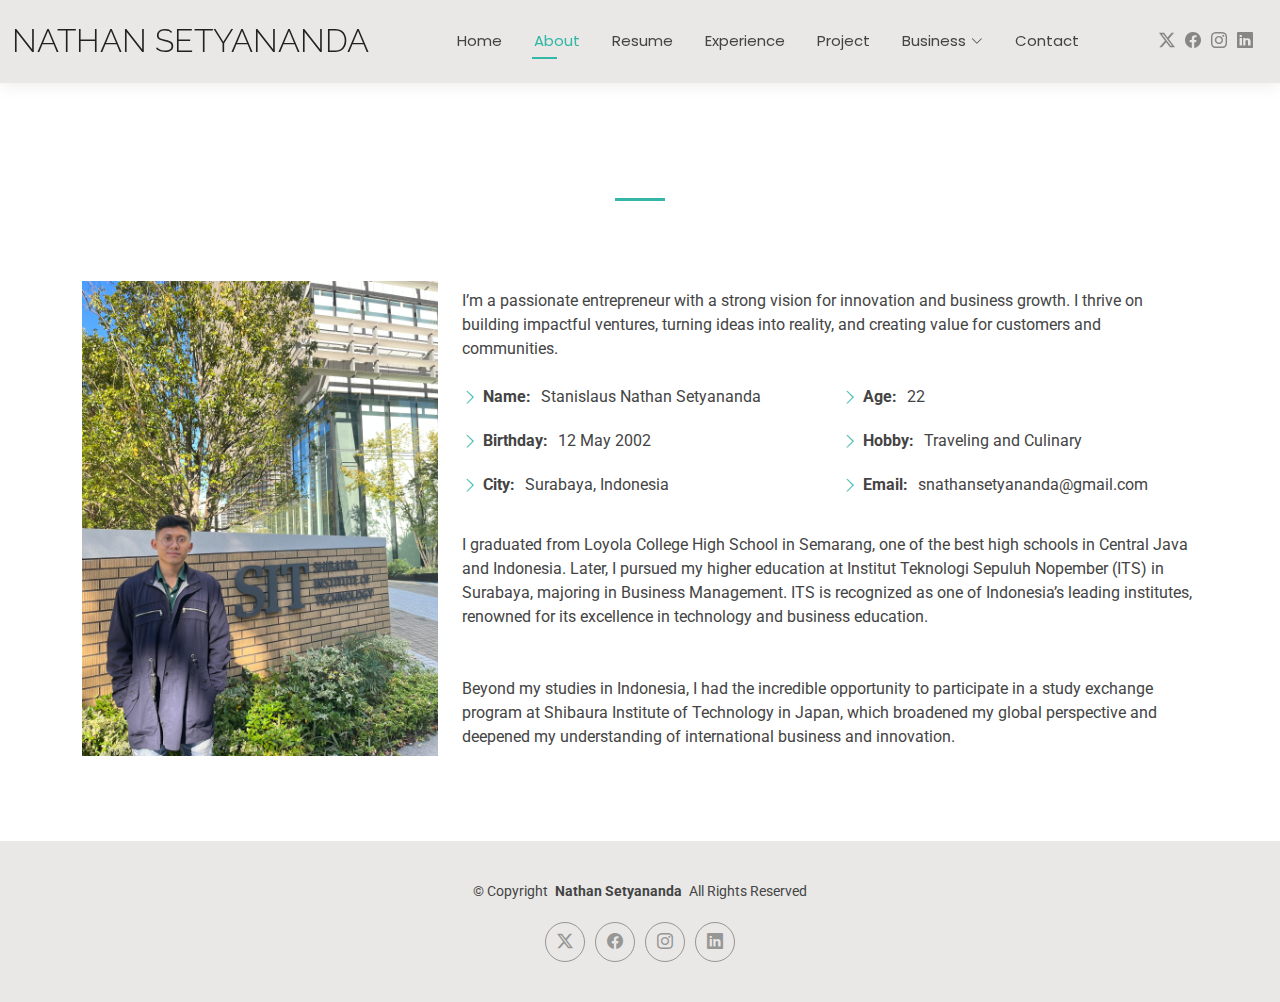
==== commit 81ba3a8b: "Update about.html" ====
--- a/about.html
+++ b/about.html
@@ -131,243 +131,7 @@
             </p>
           </div>
         </div>
-
       </div>
-
-    </section><!-- /About Section -->
-
-    <!-- Skills Section -->
-    <section id="skills" class="skills section">
-
-      <!-- Section Title -->
-      <div class="container section-title" data-aos="fade-up">
-        <h2>Skills</h2>
-        
-      </div><!-- End Section Title -->
-
-      <div class="container" data-aos="fade-up" data-aos-delay="100">
-
-        <div class="row skills-content skills-animation">
-
-          <div class="col-lg-6">
-
-            <div class="progress">
-              <span class="skill"><span>HTML</span> <i class="val">100%</i></span>
-              <div class="progress-bar-wrap">
-                <div class="progress-bar" role="progressbar" aria-valuenow="100" aria-valuemin="0" aria-valuemax="100"></div>
-              </div>
-            </div><!-- End Skills Item -->
-
-            <div class="progress">
-              <span class="skill"><span>CSS</span> <i class="val">90%</i></span>
-              <div class="progress-bar-wrap">
-                <div class="progress-bar" role="progressbar" aria-valuenow="90" aria-valuemin="0" aria-valuemax="100"></div>
-              </div>
-            </div><!-- End Skills Item -->
-
-            <div class="progress">
-              <span class="skill"><span>JavaScript</span> <i class="val">75%</i></span>
-              <div class="progress-bar-wrap">
-                <div class="progress-bar" role="progressbar" aria-valuenow="75" aria-valuemin="0" aria-valuemax="100"></div>
-              </div>
-            </div><!-- End Skills Item -->
-
-          </div>
-
-          <div class="col-lg-6">
-
-            <div class="progress">
-              <span class="skill"><span>PHP</span> <i class="val">80%</i></span>
-              <div class="progress-bar-wrap">
-                <div class="progress-bar" role="progressbar" aria-valuenow="80" aria-valuemin="0" aria-valuemax="100"></div>
-              </div>
-            </div><!-- End Skills Item -->
-
-            <div class="progress">
-              <span class="skill"><span>WordPress/CMS</span> <i class="val">90%</i></span>
-              <div class="progress-bar-wrap">
-                <div class="progress-bar" role="progressbar" aria-valuenow="90" aria-valuemin="0" aria-valuemax="100"></div>
-              </div>
-            </div><!-- End Skills Item -->
-
-            <div class="progress">
-              <span class="skill"><span>Photoshop</span> <i class="val">55%</i></span>
-              <div class="progress-bar-wrap">
-                <div class="progress-bar" role="progressbar" aria-valuenow="55" aria-valuemin="0" aria-valuemax="100"></div>
-              </div>
-            </div><!-- End Skills Item -->
-
-          </div>
-
-        </div>
-
-      </div>
-
-    </section><!-- /Skills Section -->
-
-    <!-- Stats Section -->
-    <section id="stats" class="stats section">
-
-      <!-- Section Title -->
-      <div class="container section-title" data-aos="fade-up">
-        <h2>Facts</h2>
-        
-      </div><!-- End Section Title -->
-
-      <div class="container" data-aos="fade-up" data-aos-delay="100">
-
-        <div class="row gy-4">
-
-          <div class="col-lg-3 col-md-6">
-            <div class="stats-item text-center w-100 h-100">
-              <span data-purecounter-start="0" data-purecounter-end="232" data-purecounter-duration="1" class="purecounter"></span>
-              <p>Clients</p>
-            </div>
-          </div><!-- End Stats Item -->
-
-          <div class="col-lg-3 col-md-6">
-            <div class="stats-item text-center w-100 h-100">
-              <span data-purecounter-start="0" data-purecounter-end="521" data-purecounter-duration="1" class="purecounter"></span>
-              <p>Projects</p>
-            </div>
-          </div><!-- End Stats Item -->
-
-          <div class="col-lg-3 col-md-6">
-            <div class="stats-item text-center w-100 h-100">
-              <span data-purecounter-start="0" data-purecounter-end="1453" data-purecounter-duration="1" class="purecounter"></span>
-              <p>Hours Of Support</p>
-            </div>
-          </div><!-- End Stats Item -->
-
-          <div class="col-lg-3 col-md-6">
-            <div class="stats-item text-center w-100 h-100">
-              <span data-purecounter-start="0" data-purecounter-end="32" data-purecounter-duration="1" class="purecounter"></span>
-              <p>Workers</p>
-            </div>
-          </div><!-- End Stats Item -->
-
-        </div>
-
-      </div>
-
-    </section><!-- /Stats Section -->
-
-    <!-- Testimonials Section -->
-    <section id="testimonials" class="testimonials section">
-
-      <!-- Section Title -->
-      <div class="container section-title" data-aos="fade-up">
-        <h2>Testimonials</h2>
-        
-      </div><!-- End Section Title -->
-
-      <div class="container" data-aos="fade-up" data-aos-delay="100">
-
-        <div class="swiper init-swiper">
-          <script type="application/json" class="swiper-config">
-            {
-              "loop": true,
-              "speed": 600,
-              "autoplay": {
-                "delay": 5000
-              },
-              "slidesPerView": "auto",
-              "pagination": {
-                "el": ".swiper-pagination",
-                "type": "bullets",
-                "clickable": true
-              }
-            }
-          </script>
-          <div class="swiper-wrapper">
-
-            <div class="swiper-slide">
-              <div class="testimonial-item">
-                <img src="assets/img/testimonials/testimonials-1.jpg" class="testimonial-img" alt="">
-                <h3>Saul Goodman</h3>
-                <h4>Ceo &amp; Founder</h4>
-                <div class="stars">
-                  <i class="bi bi-star-fill"></i><i class="bi bi-star-fill"></i><i class="bi bi-star-fill"></i><i class="bi bi-star-fill"></i><i class="bi bi-star-fill"></i>
-                </div>
-                <p>
-                  <i class="bi bi-quote quote-icon-left"></i>
-                  <span>Proin iaculis purus consequat sem cure digni ssim donec porttitora entum suscipit rhoncus. Accusantium quam, ultricies eget id, aliquam eget nibh et. Maecen aliquam, risus at semper.</span>
-                  <i class="bi bi-quote quote-icon-right"></i>
-                </p>
-              </div>
-            </div><!-- End testimonial item -->
-
-            <div class="swiper-slide">
-              <div class="testimonial-item">
-                <img src="assets/img/testimonials/testimonials-2.jpg" class="testimonial-img" alt="">
-                <h3>Sara Wilsson</h3>
-                <h4>Designer</h4>
-                <div class="stars">
-                  <i class="bi bi-star-fill"></i><i class="bi bi-star-fill"></i><i class="bi bi-star-fill"></i><i class="bi bi-star-fill"></i><i class="bi bi-star-fill"></i>
-                </div>
-                <p>
-                  <i class="bi bi-quote quote-icon-left"></i>
-                  <span>Export tempor illum tamen malis malis eram quae irure esse labore quem cillum quid cillum eram malis quorum velit fore eram velit sunt aliqua noster fugiat irure amet legam anim culpa.</span>
-                  <i class="bi bi-quote quote-icon-right"></i>
-                </p>
-              </div>
-            </div><!-- End testimonial item -->
-
-            <div class="swiper-slide">
-              <div class="testimonial-item">
-                <img src="assets/img/testimonials/testimonials-3.jpg" class="testimonial-img" alt="">
-                <h3>Jena Karlis</h3>
-                <h4>Store Owner</h4>
-                <div class="stars">
-                  <i class="bi bi-star-fill"></i><i class="bi bi-star-fill"></i><i class="bi bi-star-fill"></i><i class="bi bi-star-fill"></i><i class="bi bi-star-fill"></i>
-                </div>
-                <p>
-                  <i class="bi bi-quote quote-icon-left"></i>
-                  <span>Enim nisi quem export duis labore cillum quae magna enim sint quorum nulla quem veniam duis minim tempor labore quem eram duis noster aute amet eram fore quis sint minim.</span>
-                  <i class="bi bi-quote quote-icon-right"></i>
-                </p>
-              </div>
-            </div><!-- End testimonial item -->
-
-            <div class="swiper-slide">
-              <div class="testimonial-item">
-                <img src="assets/img/testimonials/testimonials-4.jpg" class="testimonial-img" alt="">
-                <h3>Matt Brandon</h3>
-                <h4>Freelancer</h4>
-                <div class="stars">
-                  <i class="bi bi-star-fill"></i><i class="bi bi-star-fill"></i><i class="bi bi-star-fill"></i><i class="bi bi-star-fill"></i><i class="bi bi-star-fill"></i>
-                </div>
-                <p>
-                  <i class="bi bi-quote quote-icon-left"></i>
-                  <span>Fugiat enim eram quae cillum dolore dolor amet nulla culpa multos export minim fugiat minim velit minim dolor enim duis veniam ipsum anim magna sunt elit fore quem dolore labore illum veniam.</span>
-                  <i class="bi bi-quote quote-icon-right"></i>
-                </p>
-              </div>
-            </div><!-- End testimonial item -->
-
-            <div class="swiper-slide">
-              <div class="testimonial-item">
-                <img src="assets/img/testimonials/testimonials-5.jpg" class="testimonial-img" alt="">
-                <h3>John Larson</h3>
-                <h4>Entrepreneur</h4>
-                <div class="stars">
-                  <i class="bi bi-star-fill"></i><i class="bi bi-star-fill"></i><i class="bi bi-star-fill"></i><i class="bi bi-star-fill"></i><i class="bi bi-star-fill"></i>
-                </div>
-                <p>
-                  <i class="bi bi-quote quote-icon-left"></i>
-                  <span>Quis quorum aliqua sint quem legam fore sunt eram irure aliqua veniam tempor noster veniam enim culpa labore duis sunt culpa nulla illum cillum fugiat legam esse veniam culpa fore nisi cillum quid.</span>
-                  <i class="bi bi-quote quote-icon-right"></i>
-                </p>
-              </div>
-            </div><!-- End testimonial item -->
-
-          </div>
-          <div class="swiper-pagination"></div>
-        </div>
-
-      </div>
-
-    </section><!-- /Testimonials Section -->
 
   </main>
 
